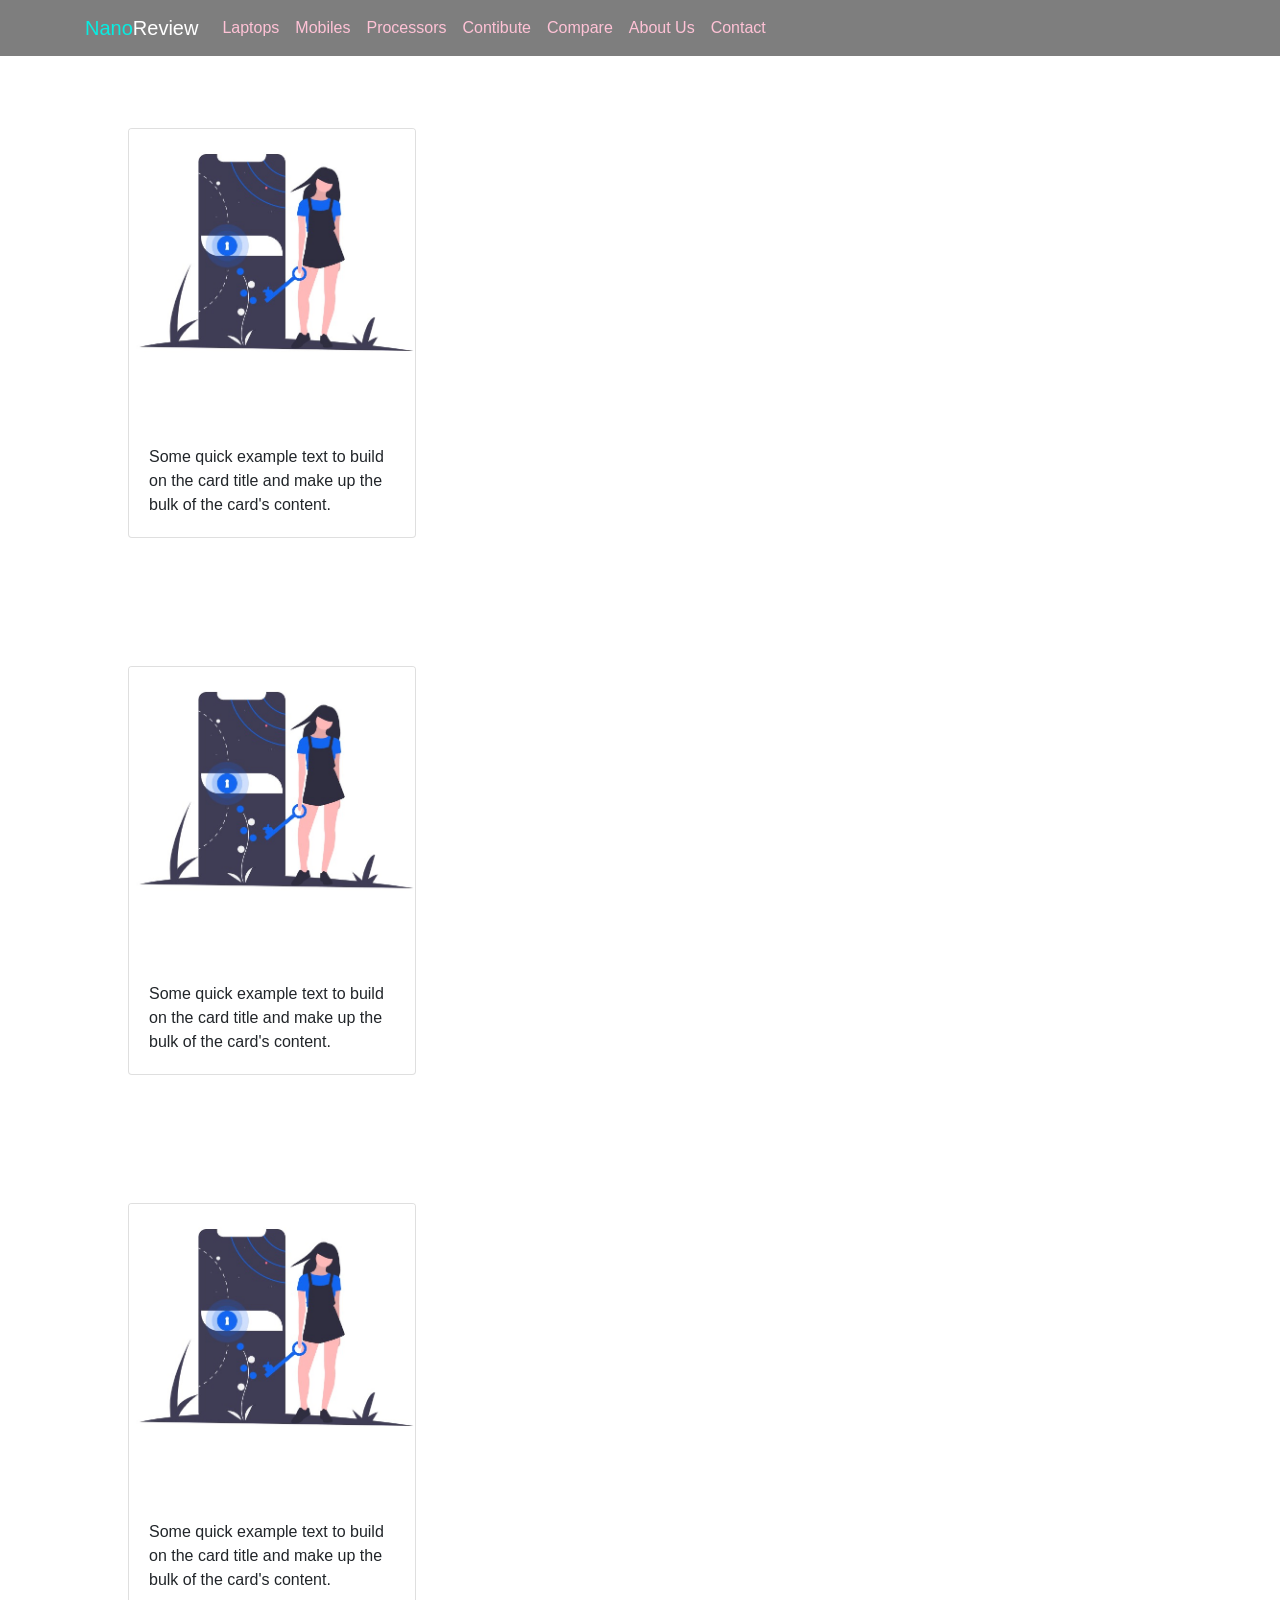
==== pages/About_us.html @ 02112c25 "NanoReview Committed" ====
<!doctype html>
<html lang="en">
  <head>
    <!-- Required meta tags -->
    <meta charset="utf-8">
    <meta name="viewport" content="width=device-width, initial-scale=1, shrink-to-fit=no">

    <!-- Bootstrap CSS -->
    <link rel="stylesheet" href="https://cdn.jsdelivr.net/npm/bootstrap@4.1.3/dist/css/bootstrap.min.css" integrity="sha384-MCw98/SFnGE8fJT3GXwEOngsV7Zt27NXFoaoApmYm81iuXoPkFOJwJ8ERdknLPMO" crossorigin="anonymous">

    <title>Hello, world!</title>
  </head>
  <body>

      <!-- Navbar -->
      <nav class="navbar navbar-expand-lg navbar-light fixed-top mask-custom shadow-0" style="background-color:#00000081">
        <div class="container">
          <a class="navbar-brand" href="./index.html"><span style="color: #06ede2;">Nano</span><span style="color: rgb(255, 255, 255);">Review</span></a>
          <button class="navbar-toggler" type="button" data-mdb-toggle="collapse"
            data-mdb-target="#navbarSupportedContent" aria-controls="navbarSupportedContent" aria-expanded="false"
            aria-label="Toggle navigation">
            <i class="fas fa-bars"></i>
          </button>
          <div class="collapse navbar-collapse" id="navbarSupportedContent">
            <ul class="navbar-nav me-auto">
              <li class="nav-item">
                <a class="nav-link" href="./L_search_pro.php" style="color: #ffc2d6">Laptops</a>
              </li>
              <li class="nav-item">
                <a class="nav-link" href="./search_pro.php" style="color: #ffc2d6">Mobiles</a>
              </li>
              <li class="nav-item">
                <a class="nav-link" href="P_search_pro.php" style="color: #ffc2d6">Processors</a>
              </li>
              <li class="nav-item">
                <a class="nav-link" href="./Validate.php" style="color: #ffc2d6">Contibute</a>
              </li>
              <li class="nav-item">
                  <a class="nav-link" href="./compare_pro.php" style="color: #ffc2d6">Compare</a>
                </li>


                  <a class="nav-link" href="./About_us.html" style="color: #ffc2d6">About Us </a>
                </li>

              <li class="nav-item">
                <a class="nav-link" href="./contact.php" style="color: #ffc2d6">Contact</a>
              </li>
            </ul>
            <ul class="navbar-nav d-flex flex-row">
              <li class="nav-item me-3 me-lg-0">
                <a class="nav-link" href="#!">
                  <i class="fas fa-shopping-cart"></i>
                </a>
              </li>
              <li class="nav-item me-3 me-lg-0">
                <a class="nav-link" href="#!">
                  <i class="fab fa-twitter"></i>
                </a>
              </li>
              <li class="nav-item me-3 me-lg-0">
                <a class="nav-link" href="#!">
                  <i class="fab fa-instagram"></i>
                </a>
              </li>
            </ul>
          </div>
        </div>
      </nav>
      <!-- Navbar -->


    <div class="card shadow " style="width: 18rem; margin-left: 10%; margin-top:10%;">
      <img class="card-img-top" src="../images/login.jpeg" alt="Card image cap">
      <div class="card-body">
        <p class="card-text">Some quick example text to build on the card title and make up the bulk of the card's content.</p>
      </div>
    </div>
    <div class="card shadow " style="width: 18rem; margin-left: 10%; margin-top:10%;">
      <img class="card-img-top" src="../images/login.jpeg" alt="Card image cap">
      <div class="card-body">
        <p class="card-text">Some quick example text to build on the card title and make up the bulk of the card's content.</p>
      </div>
    </div>
    <div class="card shadow " style="width: 18rem; margin-left: 10%; margin-top:10%;">
      <img class="card-img-top" src="../images/login.jpeg" alt="Card image cap">
      <div class="card-body">
        <p class="card-text">Some quick example text to build on the card title and make up the bulk of the card's content.</p>
      </div>
    </div>
    

    <!-- Optional JavaScript -->
    <!-- jQuery first, then Popper.js, then Bootstrap JS -->
    <script src="https://code.jquery.com/jquery-3.3.1.slim.min.js" integrity="sha384-q8i/X+965DzO0rT7abK41JStQIAqVgRVzpbzo5smXKp4YfRvH+8abtTE1Pi6jizo" crossorigin="anonymous"></script>
    <script src="https://cdn.jsdelivr.net/npm/popper.js@1.14.3/dist/umd/popper.min.js" integrity="sha384-ZMP7rVo3mIykV+2+9J3UJ46jBk0WLaUAdn689aCwoqbBJiSnjAK/l8WvCWPIPm49" crossorigin="anonymous"></script>
    <script src="https://cdn.jsdelivr.net/npm/bootstrap@4.1.3/dist/js/bootstrap.min.js" integrity="sha384-ChfqqxuZUCnJSK3+MXmPNIyE6ZbWh2IMqE241rYiqJxyMiZ6OW/JmZQ5stwEULTy" crossorigin="anonymous"></script>
  </body>
</html>
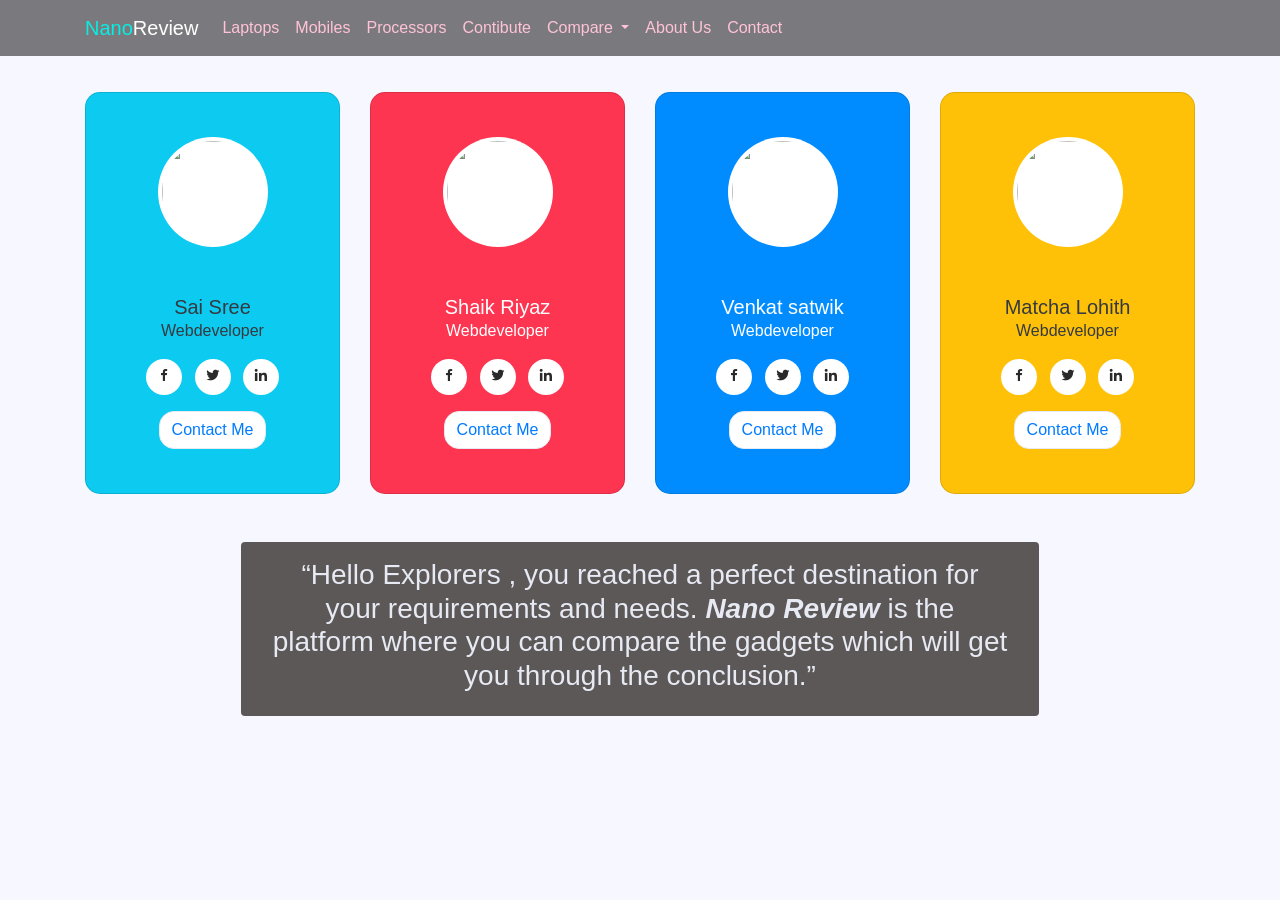
==== commit a3695793: "first Commit" ====
--- a/pages/About_us.html
+++ b/pages/About_us.html
@@ -6,14 +6,48 @@
     <meta name="viewport" content="width=device-width, initial-scale=1, shrink-to-fit=no">
 
     <!-- Bootstrap CSS -->
-    <link rel="stylesheet" href="https://cdn.jsdelivr.net/npm/bootstrap@4.1.3/dist/css/bootstrap.min.css" integrity="sha384-MCw98/SFnGE8fJT3GXwEOngsV7Zt27NXFoaoApmYm81iuXoPkFOJwJ8ERdknLPMO" crossorigin="anonymous">
+    <link rel="stylesheet" href="https://cdn.jsdelivr.net/npm/bootstrap@4.0.0/dist/css/bootstrap.min.css" integrity="sha384-Gn5384xqQ1aoWXA+058RXPxPg6fy4IWvTNh0E263XmFcJlSAwiGgFAW/dAiS6JXm" crossorigin="anonymous">
 
     <title>Hello, world!</title>
+    <style>
+        body{
+    background-color: #f7f7ff;
+    margin-top:20px;
+}
+.btn-white {
+    background-color: #fff;
+    border-color: #e7eaf3;
+}
+.radius-15 {
+    border-radius: 15px;
+}
+.contacts-social a {
+    font-size: 16px;
+    width: 36px;
+    height: 36px;
+    line-height: 36px;
+    background: #ffffff;
+    border: 1px solid #eeecec;
+    text-align: center;
+    border-radius: 50%;
+    color: #2b2a2a;
+}
+.bg-info {
+    background-color: #0dcaf0!important;
+}
+.bg-primary {
+    background-color: #008cff!important;
+}
+.bg-danger {
+    background-color: #fd3550!important;
+}
+.bg-warning {
+    background-color: #ffc107!important;
+}
+    </style>
   </head>
   <body>
-
-      <!-- Navbar -->
-      <nav class="navbar navbar-expand-lg navbar-light fixed-top mask-custom shadow-0" style="background-color:#00000081">
+    <nav class="navbar navbar-expand-lg navbar-light fixed-top mask-custom shadow-0" style="background-color:#00000081">
         <div class="container">
           <a class="navbar-brand" href="./index.html"><span style="color: #06ede2;">Nano</span><span style="color: rgb(255, 255, 255);">Review</span></a>
           <button class="navbar-toggler" type="button" data-mdb-toggle="collapse"
@@ -24,25 +58,30 @@
           <div class="collapse navbar-collapse" id="navbarSupportedContent">
             <ul class="navbar-nav me-auto">
               <li class="nav-item">
-                <a class="nav-link" href="./L_search_pro.php" style="color: #ffc2d6">Laptops</a>
-              </li>
-              <li class="nav-item">
-                <a class="nav-link" href="./search_pro.php" style="color: #ffc2d6">Mobiles</a>
-              </li>
-              <li class="nav-item">
-                <a class="nav-link" href="P_search_pro.php" style="color: #ffc2d6">Processors</a>
+                <a class="nav-link" href="./laptops.php" style="color: #ffc2d6">Laptops</a>
+              </li>
+              <li class="nav-item">
+                <a class="nav-link" href="./mobiles.php" style="color: #ffc2d6">Mobiles</a>
+              </li>
+              <li class="nav-item">
+                <a class="nav-link" href="./processors.php" style="color: #ffc2d6">Processors</a>
               </li>
               <li class="nav-item">
                 <a class="nav-link" href="./Validate.php" style="color: #ffc2d6">Contibute</a>
               </li>
-              <li class="nav-item">
-                  <a class="nav-link" href="./compare_pro.php" style="color: #ffc2d6">Compare</a>
+                <li class="nav-item dropdown">
+                  <a class="nav-link dropdown-toggle" href="" id="navbarDropdownMenuLink" data-toggle="dropdown" aria-haspopup="true" aria-expanded="false" style="color: #ffc2d6">
+                    Compare
+                  </a>
+                  <div class="dropdown-menu" aria-labelledby="navbarDropdownMenuLink">
+                    <a class="dropdown-item" href="./laptop_compare.php">Laptops</a>
+                    <a class="dropdown-item" href="./mobile_compare.php">Mobiles</a>
+                    <a class="dropdown-item" href="./processor_compare.php">Processors</a>
+                  </div>
                 </li>
-
-
-                  <a class="nav-link" href="./About_us.html" style="color: #ffc2d6">About Us </a>
-                </li>
-
+              <li class="nav-item">
+                <a class="nav-link" href="./About_us.html" style="color: #ffc2d6">About Us</a>
+              </li>
               <li class="nav-item">
                 <a class="nav-link" href="./contact.php" style="color: #ffc2d6">Contact</a>
               </li>
@@ -67,33 +106,102 @@
           </div>
         </div>
       </nav>
-      <!-- Navbar -->
-
-
-    <div class="card shadow " style="width: 18rem; margin-left: 10%; margin-top:10%;">
-      <img class="card-img-top" src="../images/login.jpeg" alt="Card image cap">
-      <div class="card-body">
-        <p class="card-text">Some quick example text to build on the card title and make up the bulk of the card's content.</p>
-      </div>
+      <br><br><br>
+    <link rel="stylesheet" href="https://cdn.jsdelivr.net/npm/boxicons@2.0.7/css/boxicons.min.css">
+
+<div class="container">
+    
+    <div class="row row-cols-1 row-cols-lg-2 row-cols-xl-4">
+        <div class="col">
+            <div class="card radius-15 bg-info">
+                <div class="card-body text-center">
+                    <div class="p-4 radius-15">
+                        <img src="https://bootdey.com/img/Content/avatar/avatar3.png" width="110" height="110" class="rounded-circle shadow p-1 bg-white" alt="">
+                        <h5 class="mb-0 mt-5 text-dark">Sai Sree</h5>
+                        <p class="mb-3 text-dark">Webdeveloper</p>
+                        <div class="list-inline contacts-social mt-3 mb-3"> <a href="javascript:;" class="list-inline-item border-0"><i class="bx bxl-facebook"></i></a>
+                            <a href="javascript:;" class="list-inline-item border-0"><i class="bx bxl-twitter"></i></a>
+                            <a href="javascript:;" class="list-inline-item border-0"><i class="bx bxl-linkedin"></i></a>
+                        </div>
+                        <div class="d-grid"> <a href="#" class="btn btn-white radius-15">Contact Me</a>
+                        </div>
+                    </div>
+                </div>
+            </div>
+        </div>
+        
+        <div class="col">
+            <div class="card radius-15 bg-danger">
+                <div class="card-body text-center">
+                    <div class="p-4 radius-15">
+                        <img src="https://bootdey.com/img/Content/avatar/avatar7.png" width="110" height="110" class="rounded-circle shadow p-1 bg-white" alt="">
+                        <h5 class="mb-0 mt-5 text-white">Shaik Riyaz</h5>
+                        <p class="mb-3 text-white">Webdeveloper</p>
+                        <div class="list-inline contacts-social mt-3 mb-3"> <a href="javascript:;" class="list-inline-item border-0"><i class="bx bxl-facebook"></i></a>
+                            <a href="https://twitter.com/developer_mr_r" class="list-inline-item border-0"><i class="bx bxl-twitter"></i></a>
+                            <a href="https://www.linkedin.com/in/shaik-riyaz-8308b321b" class="list-inline-item border-0"><i class="bx bxl-linkedin"></i></a>
+                        </div>
+                        <div class="d-grid"> <a href="#" class="btn btn-white radius-15">Contact Me</a>
+                        </div>
+                    </div>
+                </div>
+            </div>
+        </div>
+        <div class="col">
+            <div class="card radius-15 bg-primary">
+                <div class="card-body text-center">
+                    <div class="p-4 radius-15">
+                        <img src="https://bootdey.com/img/Content/avatar/avatar1.png" width="110" height="110" class="rounded-circle shadow p-1 bg-white" alt="">
+                        <h5 class="mb-0 mt-5 text-white">Venkat satwik</h5>
+                        <p class="mb-3 text-white">Webdeveloper</p>
+                        <div class="list-inline contacts-social mt-3 mb-3"> <a href="javascript:;" class="list-inline-item border-0"><i class="bx bxl-facebook"></i></a>
+                            <a href="javascript:;" class="list-inline-item border-0"><i class="bx bxl-twitter"></i></a>
+                            <a href="javascript:;" class="list-inline-item border-0"><i class="bx bxl-linkedin"></i></a>
+                        </div>
+                        <div class="d-grid"> <a href="#" class="btn btn-white radius-15">Contact Me</a>
+                        </div>
+                    </div>
+                </div>
+            </div>
+        </div>
+        <div class="col">
+            <div class="card radius-15 bg-warning">
+                <div class="card-body text-center">
+                    <div class="p-4 radius-15">
+                        <img src="https://bootdey.com/img/Content/avatar/avatar6.png" width="110" height="110" class="rounded-circle shadow p-1 bg-white" alt="">
+                        <h5 class="mb-0 mt-5 text-dark">Matcha Lohith</h5>
+                        <p class="mb-3 text-dark">Webdeveloper</p>
+                        <div class="list-inline contacts-social mt-3 mb-3"> <a href="javascript:;" class="list-inline-item border-0"><i class="bx bxl-facebook"></i></a>
+                            <a href="javascript:;" class="list-inline-item border-0"><i class="bx bxl-twitter"></i></a>
+                            <a href="javascript:;" class="list-inline-item border-0"><i class="bx bxl-linkedin"></i></a>
+                        </div>
+                        <div class="d-grid"> <a href="#" class="btn btn-white radius-15">Contact Me</a>
+                        </div>
+                    </div>
+                </div>
+            </div>
+        </div>
+
+        <div class="container mb-5  mt-5 rounded p-3" style="width: 70%; background-color:#5d5858; color:#e7eaf3">
+          <center>
+            <div class="container shadow ">
+
+              <p class="h3">
+                <q>Hello Explorers , you reached a perfect destination for your requirements and needs. <i><b>Nano Review</b></i> is the platform where you can compare the gadgets which will get you through the conclusion.</q>  
+              </p>
+              
+            </div>
+            </center>
+          
+        </div>
+        
     </div>
-    <div class="card shadow " style="width: 18rem; margin-left: 10%; margin-top:10%;">
-      <img class="card-img-top" src="../images/login.jpeg" alt="Card image cap">
-      <div class="card-body">
-        <p class="card-text">Some quick example text to build on the card title and make up the bulk of the card's content.</p>
-      </div>
-    </div>
-    <div class="card shadow " style="width: 18rem; margin-left: 10%; margin-top:10%;">
-      <img class="card-img-top" src="../images/login.jpeg" alt="Card image cap">
-      <div class="card-body">
-        <p class="card-text">Some quick example text to build on the card title and make up the bulk of the card's content.</p>
-      </div>
-    </div>
-    
+</div>
 
     <!-- Optional JavaScript -->
     <!-- jQuery first, then Popper.js, then Bootstrap JS -->
-    <script src="https://code.jquery.com/jquery-3.3.1.slim.min.js" integrity="sha384-q8i/X+965DzO0rT7abK41JStQIAqVgRVzpbzo5smXKp4YfRvH+8abtTE1Pi6jizo" crossorigin="anonymous"></script>
-    <script src="https://cdn.jsdelivr.net/npm/popper.js@1.14.3/dist/umd/popper.min.js" integrity="sha384-ZMP7rVo3mIykV+2+9J3UJ46jBk0WLaUAdn689aCwoqbBJiSnjAK/l8WvCWPIPm49" crossorigin="anonymous"></script>
-    <script src="https://cdn.jsdelivr.net/npm/bootstrap@4.1.3/dist/js/bootstrap.min.js" integrity="sha384-ChfqqxuZUCnJSK3+MXmPNIyE6ZbWh2IMqE241rYiqJxyMiZ6OW/JmZQ5stwEULTy" crossorigin="anonymous"></script>
+    <script src="https://code.jquery.com/jquery-3.2.1.slim.min.js" integrity="sha384-KJ3o2DKtIkvYIK3UENzmM7KCkRr/rE9/Qpg6aAZGJwFDMVNA/GpGFF93hXpG5KkN" crossorigin="anonymous"></script>
+    <script src="https://cdn.jsdelivr.net/npm/popper.js@1.12.9/dist/umd/popper.min.js" integrity="sha384-ApNbgh9B+Y1QKtv3Rn7W3mgPxhU9K/ScQsAP7hUibX39j7fakFPskvXusvfa0b4Q" crossorigin="anonymous"></script>
+    <script src="https://cdn.jsdelivr.net/npm/bootstrap@4.0.0/dist/js/bootstrap.min.js" integrity="sha384-JZR6Spejh4U02d8jOt6vLEHfe/JQGiRRSQQxSfFWpi1MquVdAyjUar5+76PVCmYl" crossorigin="anonymous"></script>
   </body>
 </html>
